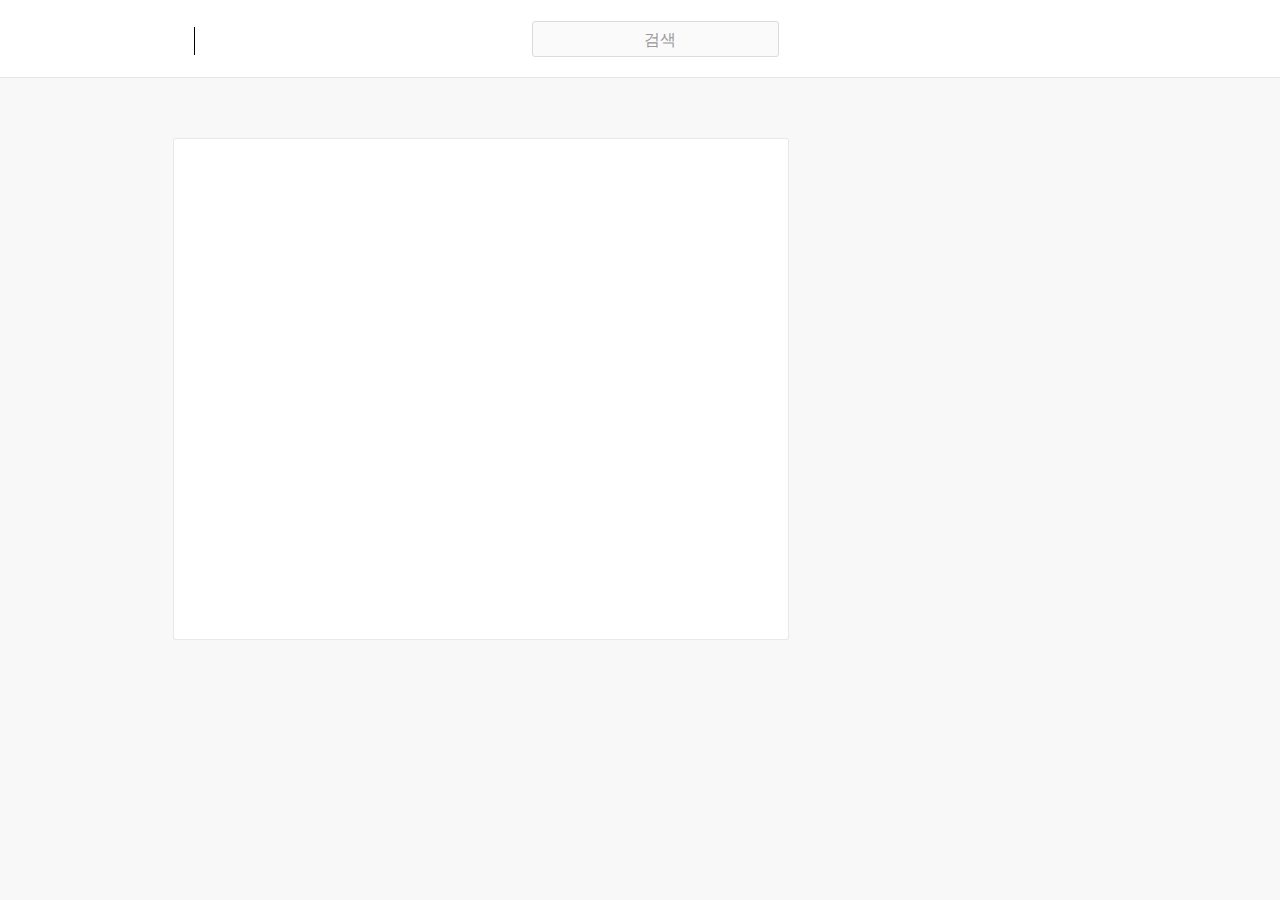
==== index.html @ b43c634e "add main contents box" ====
<!DOCTYPE html>
<html lang="en">
<head>
    <meta charset="UTF-8">
    <title>Title</title>
    <link rel="stylesheet" href="css/reset.css">
    <link rel="stylesheet" href="css/style.css">
    <script src="js/main.js"></script>
</head>
<body>

<section id="container">
    <header id="header">
        <section class="inner"> <!--컨텐츠가 중간에만 배치되도록-->
            <h1 class="logo">
                <a href="index.html">
                    <div class="sprite_insta_icon"></div>
                    <div class="sprite_write_logo"></div>
                </a>
            </h1>

            <div class="search_box">
                <input type="text" placeholder="검색" id="search-field">
                <div class="fake_field">
                    <span class="sprite_small_search_icon"></span>
                    <span style="color:#999;">검색</span>
                </div>
            </div>

            <div class="right_icons">
                <div class="sprite_camera_icon"></div>
                <div class="sprite_compass_icon"></div>
                <div class="sprite_heart_icon_outline"></div>
                <div class="sprite_user_icon_outline"></div>
            </div>
        </section>
    </header>

    <section id="main_container">
        <div class="inner">
            <div class="contents_box">
                <article class="contents">

                </article>
            </div>
        </div>
    </section>
</section>

</body>
</html>
---- css/style.css ----
body{
    background:#f8f8f8;
}

.sprite_insta_icon {
    display: inline-block; /* icon과 로고가 가로로 배치되도록*/
	background: url('../imgs/background01.png') no-repeat -53px -235px;
	width: 22px;
	height: 22px;
}


.sprite_write_logo {
    display: inline-block;
    background: url('../imgs/background01.png') no-repeat -94px -72px;
    width: 103px;
    height: 29px;
}

.sprite_compass_icon {
    display: inline-block;
    background: url('../imgs/background01.png') no-repeat -130px -286px;
    width: 23px;
    height: 23px;
}

.sprite_user_icon_outline {
    display: inline-block;
    background: url('../imgs/background01.png') no-repeat -272px -182px;
    width: 22px;
    height: 24px;
}

.sprite_heart_icon_outline {
    display: inline-block;
    background: url('../imgs/background01.png') no-repeat -52px -261px;
    width: 24px;
    height: 22px;
}

.sprite_small_search_icon {
    display: inline-block;
    background: url('../imgs/background01.png') no-repeat -337px -246px;
    width: 10px;
    height: 10px;
}

.sprite_more_icon {
    display: inline-block;
    background: url('../imgs/background01.png') no-repeat -301px -218px;
    width: 15px;
    height: 3px;
}

.sprite_bubble_icon {
    display: inline-block;
    background: url('../imgs/background01.png') no-repeat -239px -202px;
    width: 24px;
    height: 24px;
}

.sprite_share_icon {
    display: inline-block;
    background: url('../imgs/background01.png') no-repeat -324px -52px;
    width: 21px;
    height: 24px;
}

.sprite_bookmark_outline {
    display: inline-block;
    background: url('../imgs/background01.png') no-repeat -237px -286px;
    width: 19px;
    height: 24px;
}

.sprite_small_heart_icon_outline {
    display: inline-block;
    background: url('../imgs/background01.png') no-repeat -323px -274px;
    width: 12px;
    height: 11px;
}

.sprite_camera_icon {
    display: inline-block;
    background: url('../imgs/background01.png') no-repeat -271px -104px;
    width: 24px;
    height: 22px;
}

.sprite_insta_big_logo {
    display: inline-block;
    background: url('../imgs/background02.png') no-repeat -98px -150px;
    width: 175px;
    height: 51px;
}

.sprite_plus_icon {
    display: inline-block;
    background: url('../imgs/background01.png') no-repeat -187px -202px;
    width: 23px;
    height: 23px;
}

#header{
    width: 100%;
    position: absolute; /*x,y축 하나씩 명시해줘야함*/
    left:0;
    top:0;
    z-index:999; /*가장 위로 올라가도록*/
    background:white;
    border-bottom:1px solid rgba(0,0,0,0.1);
}

#header .inner{
    width: 975px;
    height: 77px;
    margin: 0 auto;
    display: flex; /*inner의 컨텐츠들을 가로 배치*/
    justify-content: space-between; /*적당한 center*/
    align-items: center;
}

#header .inner .logo > a{
    color:transparent;
}

#header .inner .logo .sprite_insta_icon{
    position: relative;
    margin-right:30px;
}

#header .inner .logo .sprite_insta_icon:after{ /*가상선택자*/
    content:'';
    width:1px;
    height:28px;
    background:#000;
    position: absolute;
    right:-20px;
    top:-4px;

}

#header .inner .logo div{
    vertical-align:middle;
}

#header .inner .logo div:nth-child(2){
    transform:translateY(2px);
}

#header .search_box{
    position: relative;
}

#search-field{
    width: 185px;
    height: 28px;
    background: #fafafa;
    border: 1px solid #dbdbdb;
    border-radius: 3px;
    padding: 3px 30px;
    color: #999;
    font-weight: 400;
    text-weight: left;
    font-size: 14px;
    outline: none; /*원래는 포커스했을 때 파란색 뜸*/
}

#search-field::placeholder {
    font-size:0;
}
#search-field:focus::placeholder {
    font-size:14px;
    color:#999;
}
#header .search_box .fake_field{
    position: absolute;
    left:50%;
    top:50%;
    transform:translate(-56%, -44%);
    pointer-events: none;
}
#search-field:focus ~ .fake_field > span:nth-child(1){
    transform:translate(-106px);
}
#search-field:focus ~ .fake_field > span:nth-child(2){
    display: none;
}
#header .right_icons {
    width:132px;
    display: flex;
    justify-content: space-between;
}

#header .right_icons > div {

}

#main_container{
    padding-top: 130px;
    display: flex;
    justify-content: center;
}

#main_container .inner{
    width: 935px;
/*    height: 500px;
    background: orange;*/
}

.contents_box{

}

.contents{
    width: 614px;
    height: 500px;
    border: 1px solid rgba(0,0,0,0.09);
    border-radius: 3px;
    margin-bottom: 60px;
    background: white;
}
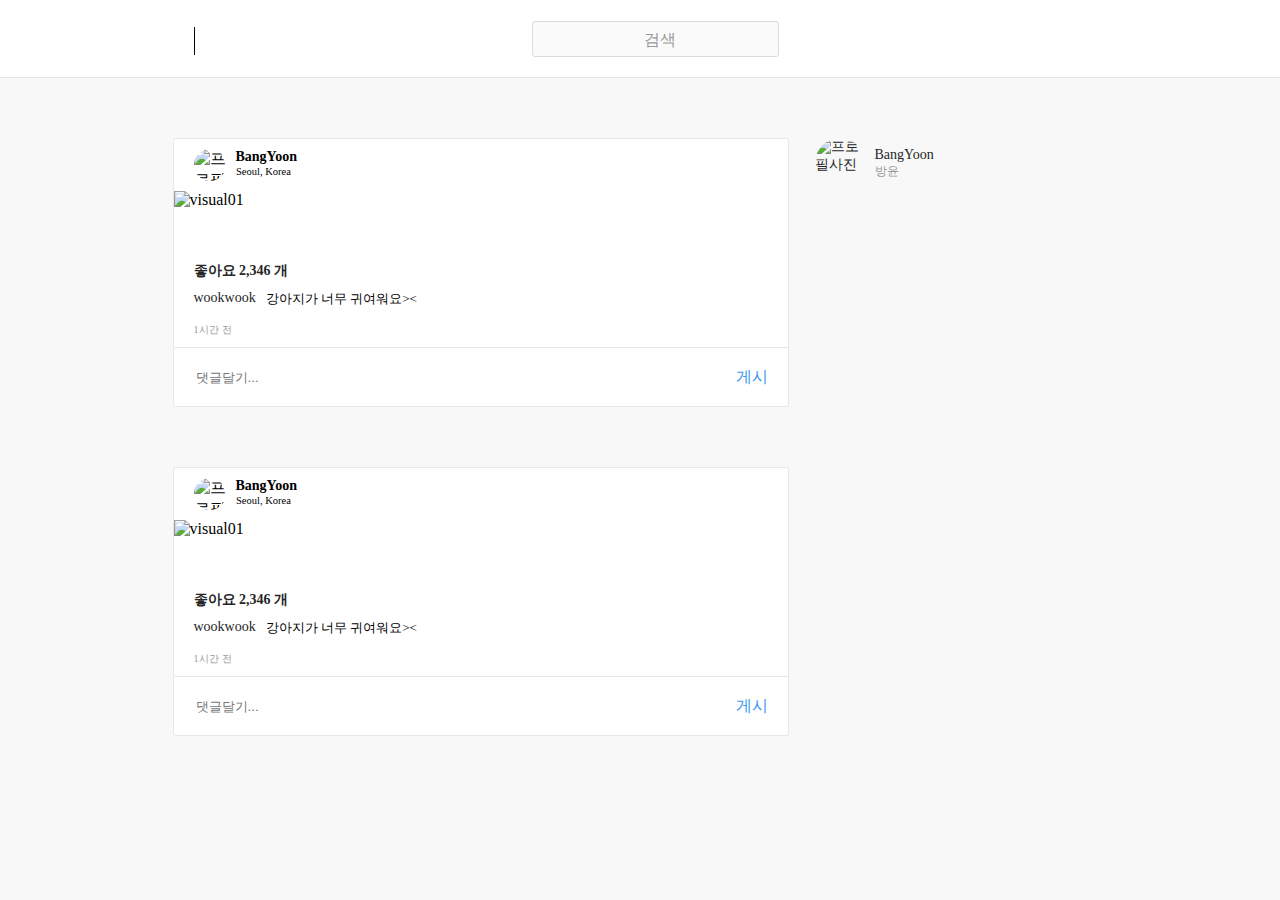
==== commit 5cf96e60: "add main side box user profile" ====
--- a/index.html
+++ b/index.html
@@ -41,7 +41,135 @@
             <div class="contents_box">
                 <article class="contents">
 
+                    <header class="top">
+                        <div class="user_container">
+                            <div class="profile_img">
+                                <img src="imgs/thumb.jpeg" alt="프로필이미지" >
+                            </div>
+                            <div class="user_name">
+                                <div class="nick_name main_text">BangYoon</div>
+                                <div class="country sub_text">Seoul, Korea</div>
+                            </div>
+                        </div>
+                        <div class="sprite_more_icon"></div>
+                    </header>
+
+                    <div class="img_section">
+                        <div class="img_section">
+                            <div><img src="imgs/img_section/img01.jpg" alt="visual01"></div>
+                        </div>
+                    </div>
+
+                    <div class="bottom_icons">
+                        <div class="left_icons">
+                            <div class="heart_btn">
+                                <div class="sprite_heart_icon_outline"></div>
+                            </div>
+                            <div class="sprite_bubble_icon"></div>
+                            <div class="sprite_share_icon"></div>
+                        </div>
+                        <div class="right_icons">
+                            <div class="sprite_bookmark_outline"></div>
+                        </div>
+                    </div>
+
+                    <div class="likes main_text">
+                        좋아요
+                        <span class="count">2,346</span>
+                        개
+                    </div>
+
+                    <div class="comment_container">
+                        <div class="comment">
+                            <div class="nick_name">wookwook</div>
+                            <div>강아지가 너무 귀여워요><</div>
+                        </div>
+                        <div class="small_heart">
+                            <div class="sprite_small_heart_icon_outline"></div>
+                        </div>
+                    </div>
+
+                    <div class="timer">
+                        1시간 전
+                    </div>
+
+                    <div class="comment_field">
+                        <input type="text" placeholder="댓글달기...">
+                        <div class="upload_btn">게시</div>
+                    </div>
                 </article>
+                <article class="contents">
+
+                    <header class="top">
+                        <div class="user_container">
+                            <div class="profile_img">
+                                <img src="imgs/thumb.jpeg" alt="프로필이미지" >
+                            </div>
+                            <div class="user_name">
+                                <div class="nick_name main_text">BangYoon</div>
+                                <div class="country sub_text">Seoul, Korea</div>
+                            </div>
+                        </div>
+                        <div class="sprite_more_icon"></div>
+                    </header>
+
+                    <div class="img_section">
+                        <div class="img_section">
+                            <div><img src="imgs/img_section/img01.jpg" alt="visual01"></div>
+                        </div>
+                    </div>
+
+                    <div class="bottom_icons">
+                        <div class="left_icons">
+                            <div class="heart_btn">
+                                <div class="sprite_heart_icon_outline"></div>
+                            </div>
+                            <div class="sprite_bubble_icon"></div>
+                            <div class="sprite_share_icon"></div>
+                        </div>
+                        <div class="right_icons">
+                            <div class="sprite_bookmark_outline"></div>
+                        </div>
+                    </div>
+
+                    <div class="likes main_text">
+                        좋아요
+                        <span class="count">2,346</span>
+                        개
+                    </div>
+
+                    <div class="comment_container">
+                        <div class="comment">
+                            <div class="nick_name">wookwook</div>
+                            <div>강아지가 너무 귀여워요><</div>
+                        </div>
+                        <div class="small_heart">
+                            <div class="sprite_small_heart_icon_outline"></div>
+                        </div>
+                    </div>
+
+                    <div class="timer">
+                        1시간 전
+                    </div>
+
+                    <div class="comment_field">
+                        <input type="text" placeholder="댓글달기...">
+                        <div class="upload_btn">게시</div>
+                    </div>
+                </article>
+            </div>
+
+            <div class="side_box">
+                <div class="user_profile">
+                    <div class="profile_thumb">
+                        <img src="imgs/thumb.jpeg" alt="프로필사진">
+                    </div>
+                    <div class="detail">
+                        <div class="id">BangYoon</div>
+                        <div class="ko_name">방윤</div>
+                    </div>
+
+                </div>
             </div>
         </div>
     </section>
--- a/css/style.css
+++ b/css/style.css
@@ -1,5 +1,15 @@
 body{
     background:#f8f8f8;
+}
+
+.main_text{
+    font-size:14px;
+    font-weight: bold;
+}
+
+.sub_text{
+    font-size: 10.5px;
+    padding:.5px;
 }
 
 .sprite_insta_icon {
@@ -206,6 +216,7 @@
     width: 935px;
 /*    height: 500px;
     background: orange;*/
+    position: relative;
 }
 
 .contents_box{
@@ -214,9 +225,155 @@
 
 .contents{
     width: 614px;
-    height: 500px;
+    /*height: 500px;*/ /*대신 자식들에 높이값 주기*/
     border: 1px solid rgba(0,0,0,0.09);
     border-radius: 3px;
     margin-bottom: 60px;
     background: white;
+}
+
+.contents .top{
+    display: flex;
+    justify-content: space-between;
+    align-items: center;
+    padding: 10px 20px;
+}
+
+.contents .top .profile_img{
+    width: 32px;
+    height: 32px;
+    border-radius: 50px;
+    overflow: hidden;
+    margin-right: 10px;
+}
+
+.contents .top .profile_img img{
+    width:100%;
+}
+
+.contents .top .user_container{
+    display: flex;
+}
+
+.contents .img_section{
+    overflow: hidden;
+}
+
+.contents .img_section img{
+    width: 100%;
+}
+
+.contents .bottom_icons{
+    display: flex;
+    justify-content: space-between;
+    align-items: center;
+    padding: 10px 20px;
+}
+
+.contents .bottom_icons .left_icons{
+    display: flex;
+}
+
+.contents .bottom_icons .left_icons > div{
+    margin-right: 10px;
+    cursor:pointer;
+}
+
+.contents .bottom_icons .right_icons > div{
+    cursor: pointer;
+}
+
+.contents .likes{
+    padding: 5px 20px;
+    color: #262626;
+}
+
+.contents .comment_container{
+    display: flex;
+    justify-content: space-between;
+    align-items: center;
+    padding: 5px 20px;
+}
+
+.contents .comment_container .comment {
+    display: flex;
+    font-size: 13px;
+}
+
+.contents .comment_container .comment .nick_name{
+    margin-right: 10px;
+    font-size: 14px;
+    color: #262626 ;
+}
+
+.contents .timer{
+    font-size: 10px;
+    letter-spacing:0.2px;
+    color:#999;
+    border-bottom: 1px solid rgba(0,0,0,0.09);
+    padding: 10px 20px;
+}
+
+.contents .comment_field{
+    min-height: 56px;
+    padding: 0 20px;
+    position: relative;
+}
+
+.contents .comment_field input{
+    width: 100%;
+    height: 56px;
+    border: none;
+    outline: none;
+    background: transparent;
+}
+
+.contents .comment_field input:focus ~ .upload_btn{
+    pointer-events: initial;
+    opacity: 1;
+}
+
+.contents .comment_field .upload_btn{
+    color: #3897f0;
+    position: absolute;
+    right: 20px;
+    top: 50%;
+    transform: translateY(-50%);
+    cursor: pointer;
+    pointer-events: none;
+    apacity: 0.6;
+}
+
+.side_box{
+    width: 293px;
+    /*height: 300px;*/
+    /*background: rgba(225, 0, 0, 0.16);*/
+    position: absolute;
+    right: 0;
+    top: 0;
+}
+
+.side_box .profile_thumb {
+    width: 50px;
+    height: 50px;
+    border-radius: 50%;
+    overflow:hidden;
+    margin-right: 10px;
+}
+
+.side_box .profile_thumb img{
+    width: 100%;
+    height: 100%;
+}
+
+.side_box .user_profile{
+    display: flex;
+    align-items: center;
+    font-size: 14px;
+    color:#262626;
+}
+
+.side_box .detail   .ko_name{
+    font-size: 12px;
+    color: #999;
 }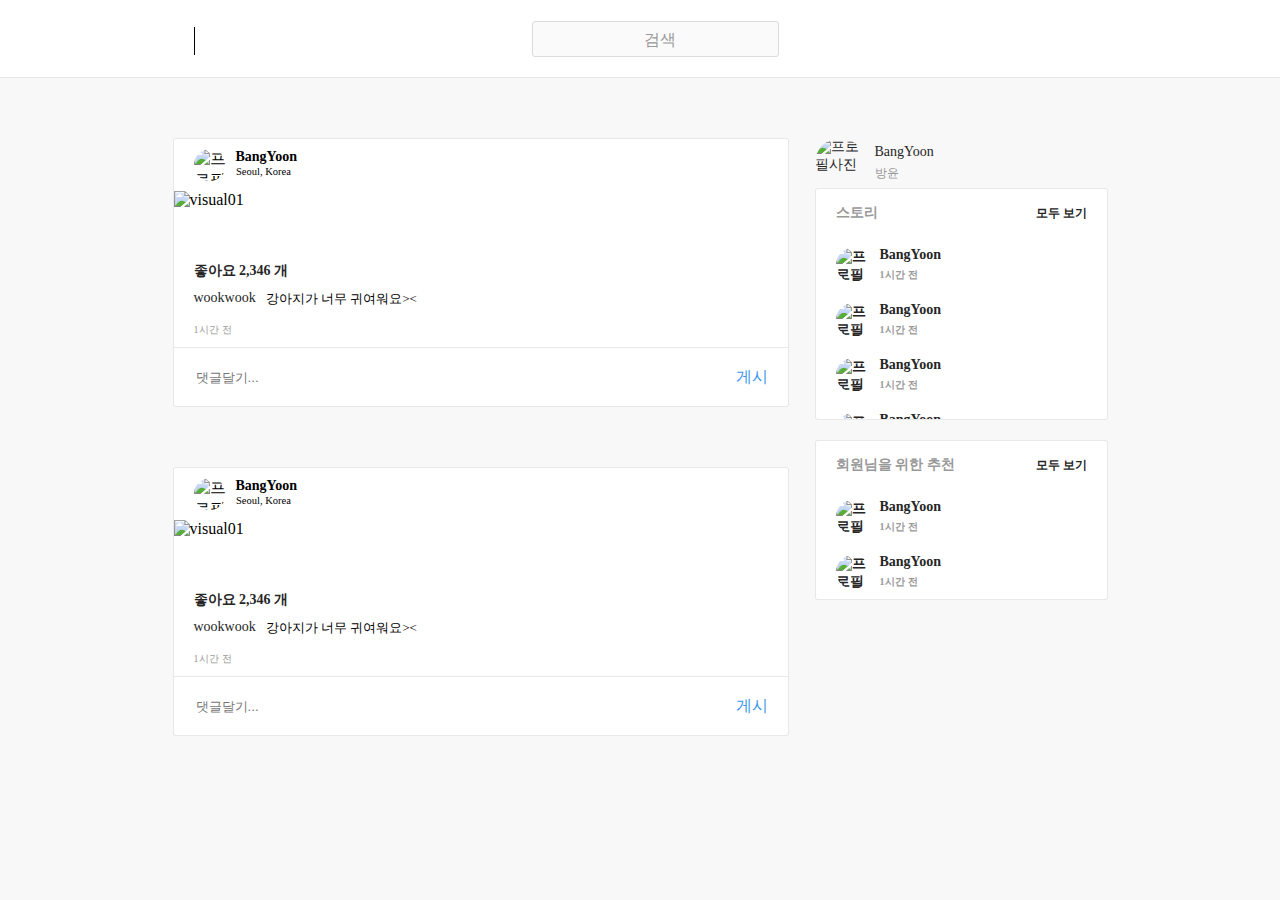
==== commit d1189fd1: "add main side box story contents" ====
--- a/index.html
+++ b/index.html
@@ -168,8 +168,80 @@
                         <div class="id">BangYoon</div>
                         <div class="ko_name">방윤</div>
                     </div>
-
                 </div>
+
+                <article class="story">
+                    <header class="story_header">
+                        <div>스토리</div>
+                        <div class="more">모두 보기</div>
+                    </header>
+
+                    <div class="scroll_inner">
+                        <div class="thumb_user">
+                            <div class="profile_thumb">
+                                <img src="imgs/thumb02.jpg" alt="프로필사진">
+                            </div>
+                            <div class="detail">
+                                <div class="id">BangYoon</div>
+                                <div class="time">1시간 전</div>
+                            </div>
+                        </div>
+                        <div class="thumb_user">
+                            <div class="profile_thumb">
+                                <img src="imgs/thumb02.jpg" alt="프로필사진">
+                            </div>
+                            <div class="detail">
+                                <div class="id">BangYoon</div>
+                                <div class="time">1시간 전</div>
+                            </div>
+                        </div>
+                        <div class="thumb_user">
+                            <div class="profile_thumb">
+                                <img src="imgs/thumb02.jpg" alt="프로필사진">
+                            </div>
+                            <div class="detail">
+                                <div class="id">BangYoon</div>
+                                <div class="time">1시간 전</div>
+                            </div>
+                        </div>
+                        <div class="thumb_user">
+                            <div class="profile_thumb">
+                                <img src="imgs/thumb02.jpg" alt="프로필사진">
+                            </div>
+                            <div class="detail">
+                                <div class="id">BangYoon</div>
+                                <div class="time">1시간 전</div>
+                            </div>
+                        </div>
+                    </div>
+                </article>
+
+                <article class="recommend">
+                    <header class="reco_header">
+                        <div>회원님을 위한 추천</div>
+                        <div class="more">모두 보기</div>
+                    </header>
+
+                    <div class="thumb_user">
+                        <div class="profile_thumb">
+                            <img src="imgs/thumb02.jpg" alt="프로필사진">
+                        </div>
+                        <div class="detail">
+                            <div class="id">BangYoon</div>
+                            <div class="time">1시간 전</div>
+                        </div>
+                    </div>
+                    <div class="thumb_user">
+                        <div class="profile_thumb">
+                            <img src="imgs/thumb02.jpg" alt="프로필사진">
+                        </div>
+                        <div class="detail">
+                            <div class="id">BangYoon</div>
+                            <div class="time">1시간 전</div>
+                        </div>
+                    </div>
+                </article>
+
             </div>
         </div>
     </section>
--- a/css/style.css
+++ b/css/style.css
@@ -373,7 +373,60 @@
     color:#262626;
 }
 
-.side_box .detail   .ko_name{
+.side_box .detail .id{
+    margin-bottom: 5px;
+}
+
+.side_box .detail .ko_name{
     font-size: 12px;
     color: #999;
+}
+
+.side_box > article{
+    border: 1px solid rgba(0,0,0,0.09);
+    margin-bottom: 20px;
+    border-radius: 3px;
+    font-size: 14px;
+    width:291px;
+    color:#262626;
+    font-weight: bold;
+    background:white;
+}
+
+.side_box > article > header{
+    display:flex;
+    align-items: center;
+    justify-content: space-between;
+    padding: 15px 20px;
+    color:#999;
+}
+
+.side_box > article > header .more{
+    font-size: 12px;
+    color:#262626;
+    cursor:pointer;
+}
+
+.thumb_user{
+    display: flex;
+    align-items: center;
+    padding: 10px 20px;
+}
+
+.thumb_user .profile_thumb{
+    width: 34px;
+    height:34px;
+}
+
+.thumb_user .time{
+    font-size: 10px;
+    letter-spacing: 0.2px;
+    color:#999;
+}
+
+.side_box .scroll_inner{
+    height: 182px;
+    overflow-x:hidden;
+    overflow-y: auto;
+    /*overflow:hidden auto;*/
 }